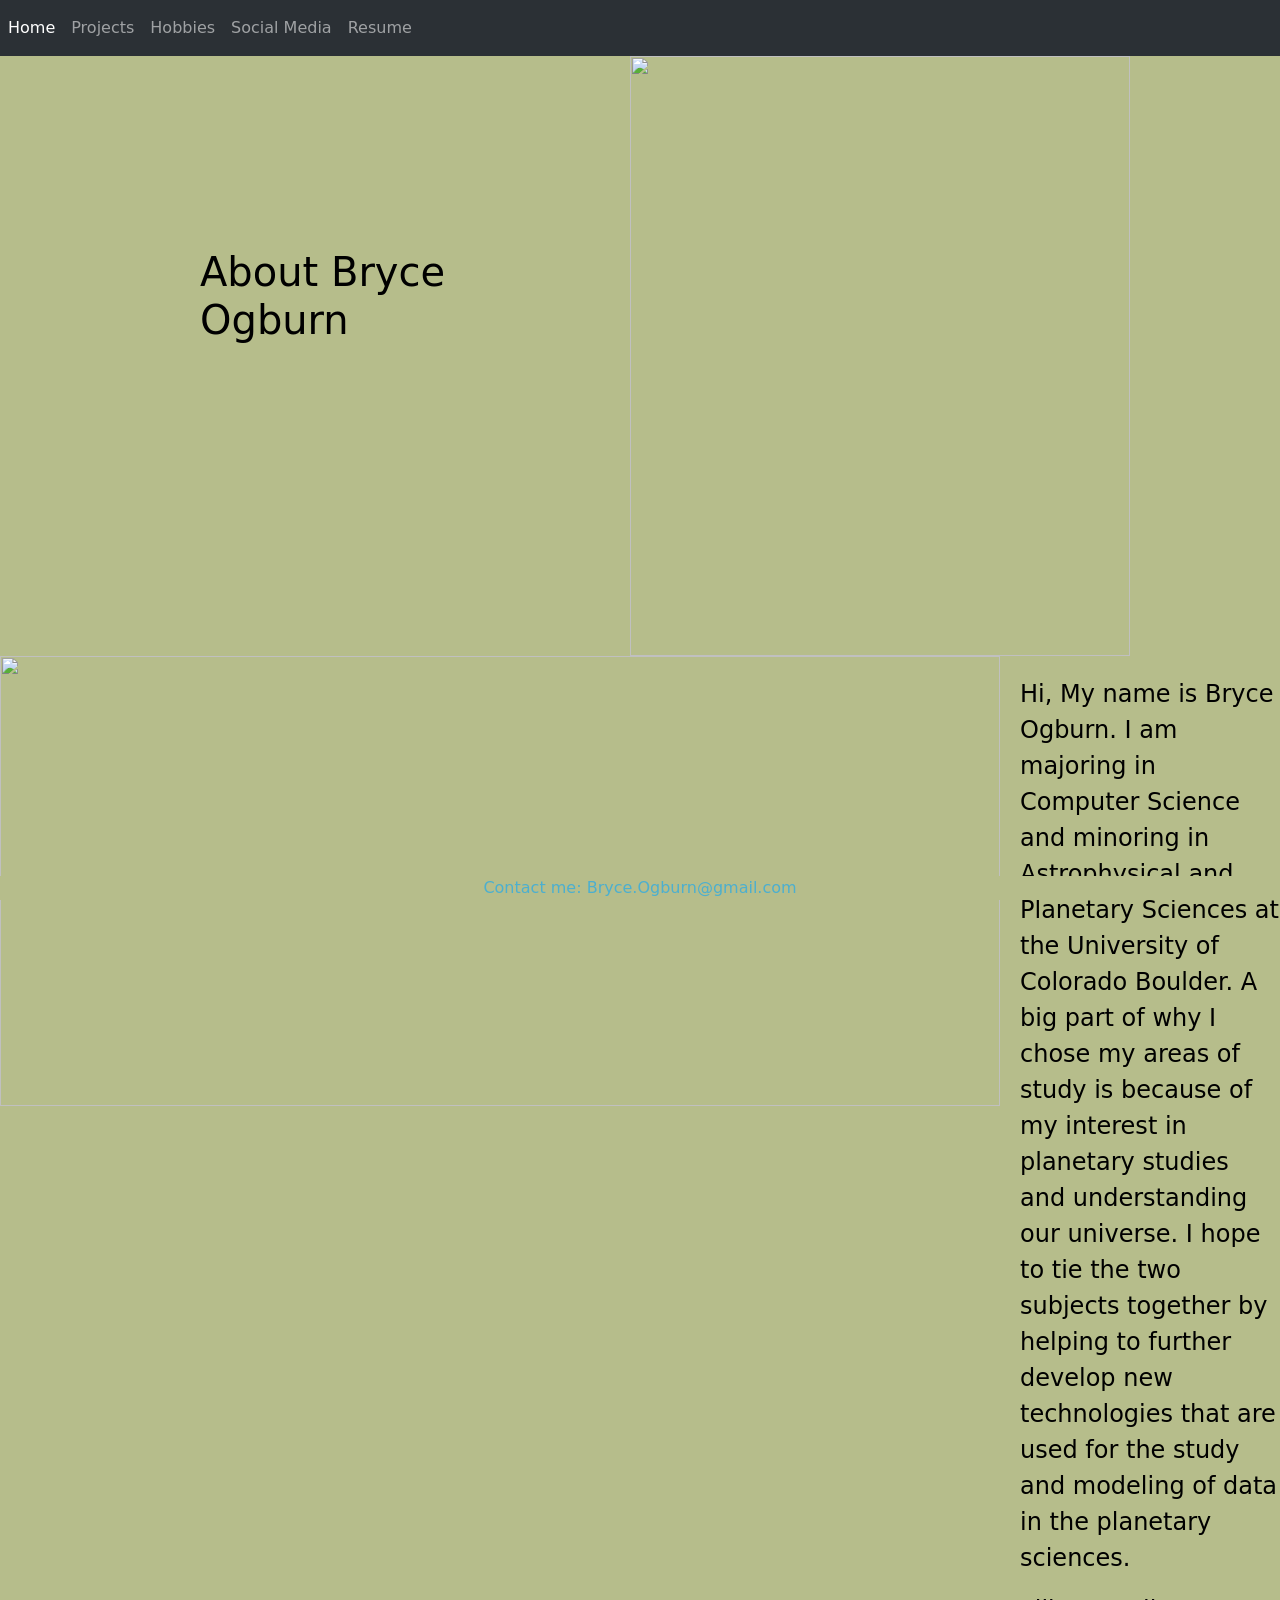
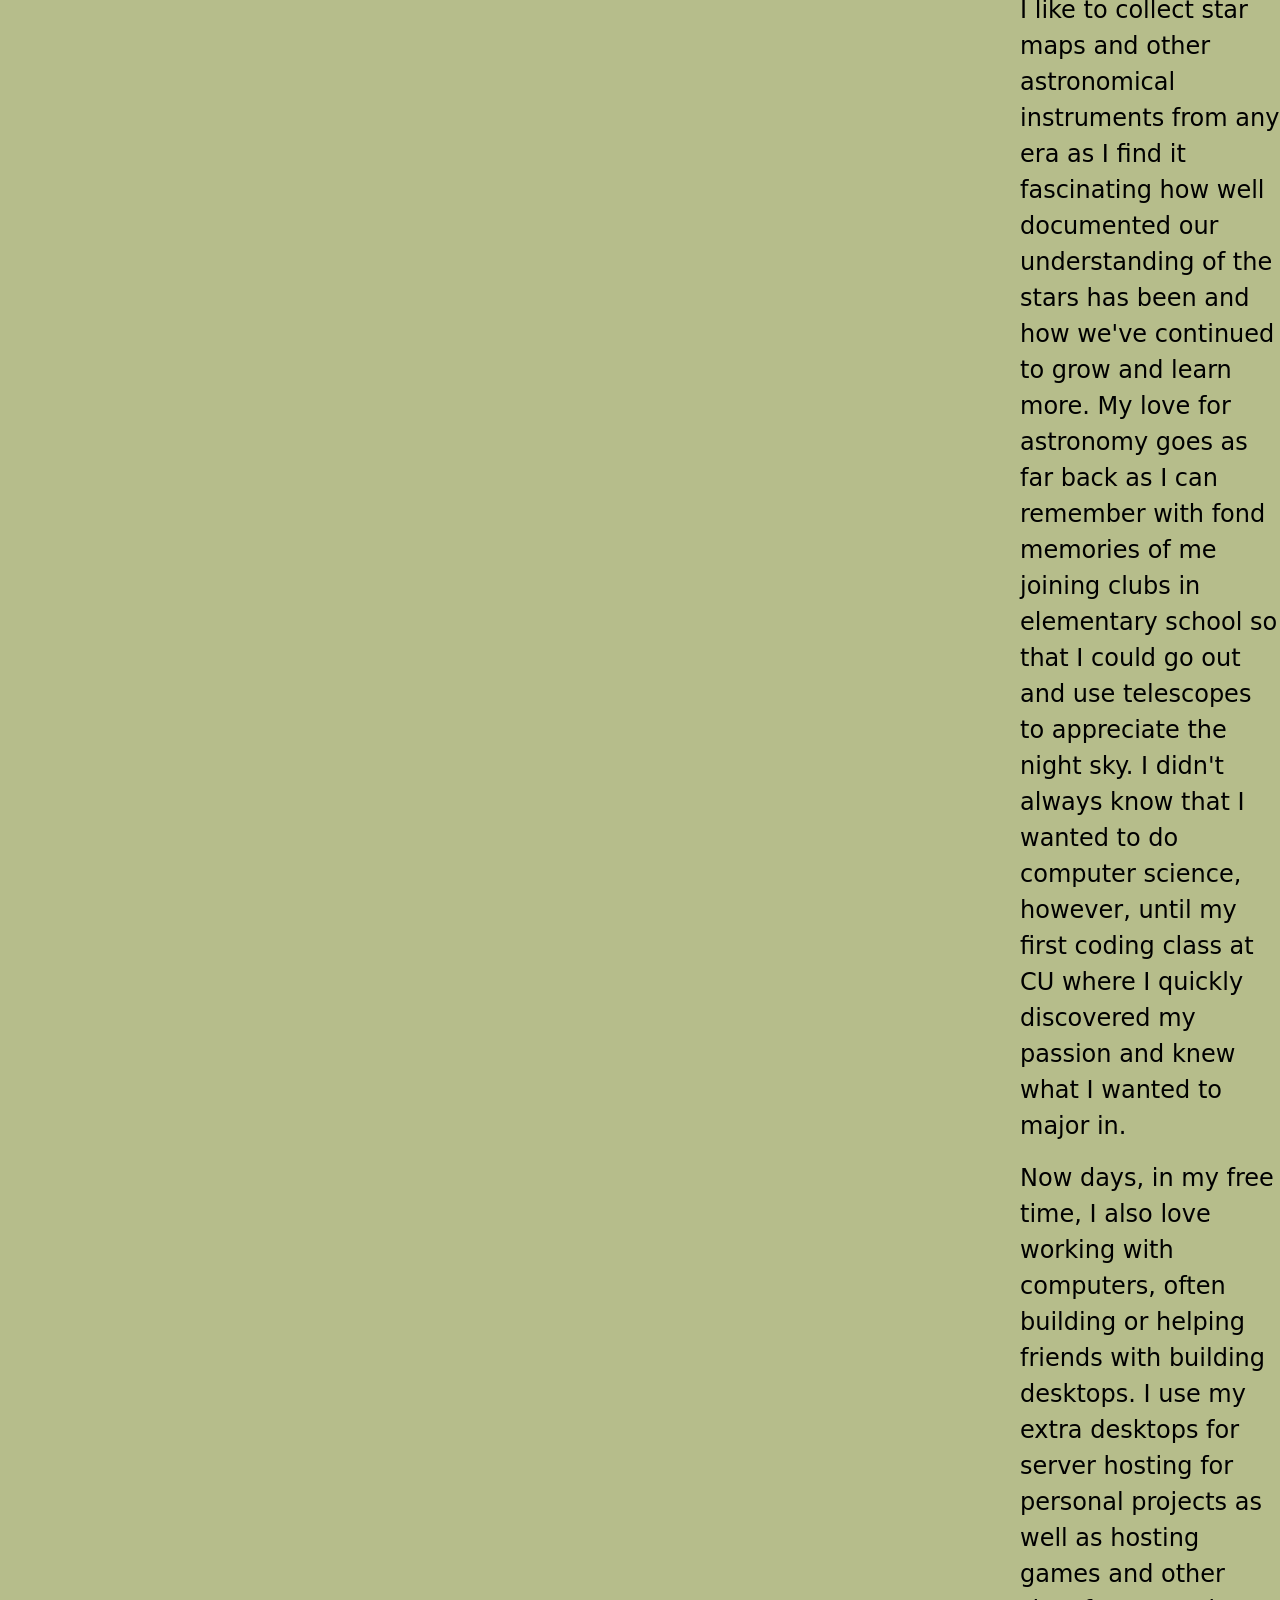
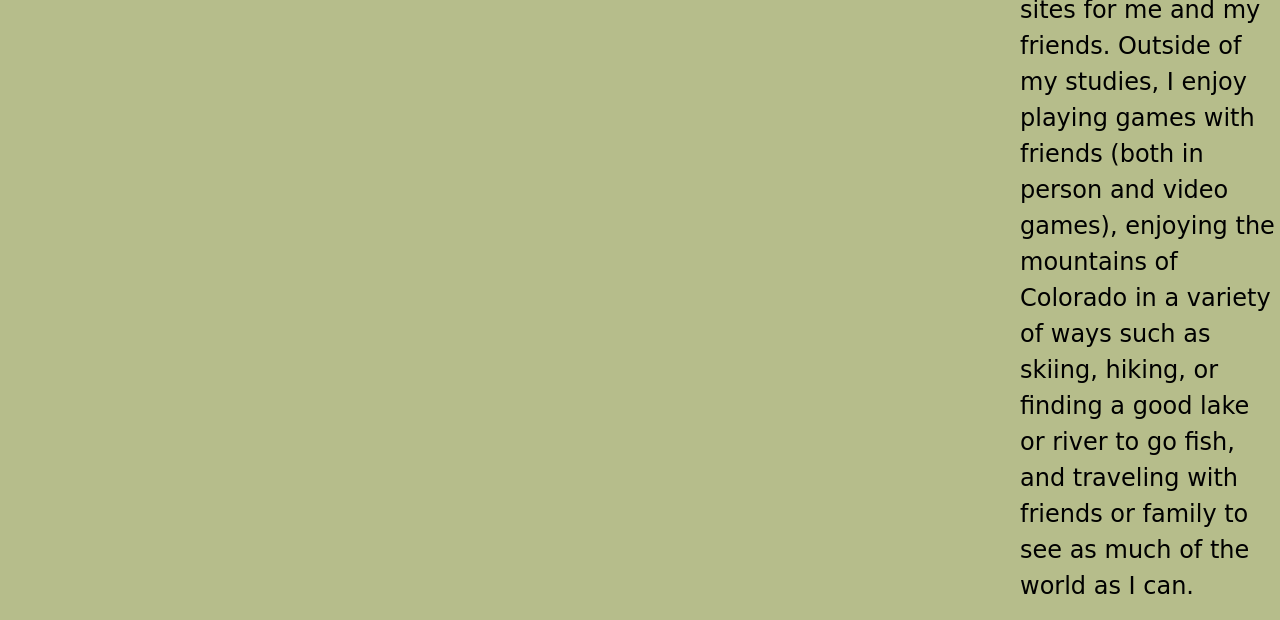
==== docs/views/index.html @ a76928f0 "Update index.html" ====
<!DOCTYPE html>
<html>
    <head>
        <title>Bryce Home</title>
        <meta charset="utf-8">
        <meta name="viewport" content="width=device-width, initial-scale=1">
        <title>Bootstrap demo</title>
        <link href="https://cdn.jsdelivr.net/npm/bootstrap@5.3.2/dist/css/bootstrap.min.css" rel="stylesheet" integrity="sha384-T3c6CoIi6uLrA9TneNEoa7RxnatzjcDSCmG1MXxSR1GAsXEV/Dwwykc2MPK8M2HN" crossorigin="anonymous">
        <link rel="stylesheet" href="style.css">
    </head>
    <nav id = "navbar" class="navbar navbar-expand-lg bg-body-tertiary" data-bs-theme="dark">
          <div class="collapse navbar-collapse" id="navbarSupportedContent">
            <ul class="navbar-nav me-auto mb-2 mb-lg-0">
              <li class="nav-item">
                <a class="nav-link active" aria-current="page" href="portfolio/index.html">Home</a>
              </li>
              <li class="nav-item">
                <a class="nav-link" href="portfolio/projects.html">Projects</a>
              </li>
              <li class="nav-item">
                <a class="nav-link" href="portfolio/hobbies.html">Hobbies</a>
              </li>
              <li class="nav-item">
                <a class="nav-link" href="portfolio/socialMedia.html">Social Media</a>
              </li>
              <li class="nav-item">
                <a class="nav-link" href="portfolio/resume.html">Resume</a>
              </li>
            </ul>
          </div>
        </div>
      </nav>
      <body>
        <div style="display: flex; align-items: flex-start;">
          <h1 style="width: 762px; margin-left: 200px;"> <br><br><br><br>About Bryce <br> Ogburn</h1>
          <img  style="margin-right: 150px;" id="self-image" width="500" height="600" src="portfolio/resources/img/IMG_1322.jpg">
        </div>
        <div style="display:flex; align-items: flex-start;">
          <img id="career-interests" width="1000px" height="450px" src="portfolio/resources/img/Screenshot 2026-04-10 190650.png">
          <div style="margin-left: 20px; margin-top: 20px;">
            <p style="font-size: 24px;">Hi, My name is Bryce Ogburn. I am majoring in Computer Science and minoring in Astrophysical and Planetary Sciences at the University of Colorado Boulder. A big part of why I chose my areas of study is because of my interest in planetary studies and understanding our universe. I hope to tie the two subjects together by helping to further develop new technologies that are used for the study and modeling of data in the planetary sciences. </p>
            <p style="font-size: 24px;">I like to collect star maps and other astronomical instruments from any era as I find it fascinating how well documented our understanding of the stars has been and how we've continued to grow and learn more. My love for astronomy goes as far back as I can remember with fond memories of me joining clubs in elementary school so that I could go out and use telescopes to appreciate the night sky. I didn't always know that I wanted to do computer science, however, until my first coding class at CU where I quickly discovered my passion and knew what I wanted to major in.</p>
            <p style="font-size: 24px;">Now days, in my free time, I also love working with computers, often building or helping friends with building desktops. I use my extra desktops for server hosting for personal projects as well as hosting games and other sites for me and my friends. Outside of my studies, I enjoy playing games with friends (both in person and video games), enjoying the mountains of Colorado in a variety of ways such as skiing, hiking, or finding a good lake or river to go fish, and traveling with friends or family to see as much of the world as I can.</p>
          </div>
        </div>
        <footer id="footer" > Contact me: Bryce.Ogburn@gmail.com</footer>
    </body>
</html>
---- docs/views/style.css ----
body{
    background-color: rgb(182, 189, 139);
}
h1{
    color: black;
}
h5{
    color: blue;
}
p{
    color: black;
}
footer{
    position: fixed;
   left: 0;
   bottom: 0;
   width: 100%;
   text-align: center;
   background-color: rgb(182, 189, 139);
    color: rgb(76, 175, 207);
}
.card{
    background-color: rgb(72, 132, 61);
}
.r {
	display: inline-block;
	float: right;
	text-align: right; 
}
span{
    color: yellow;
}
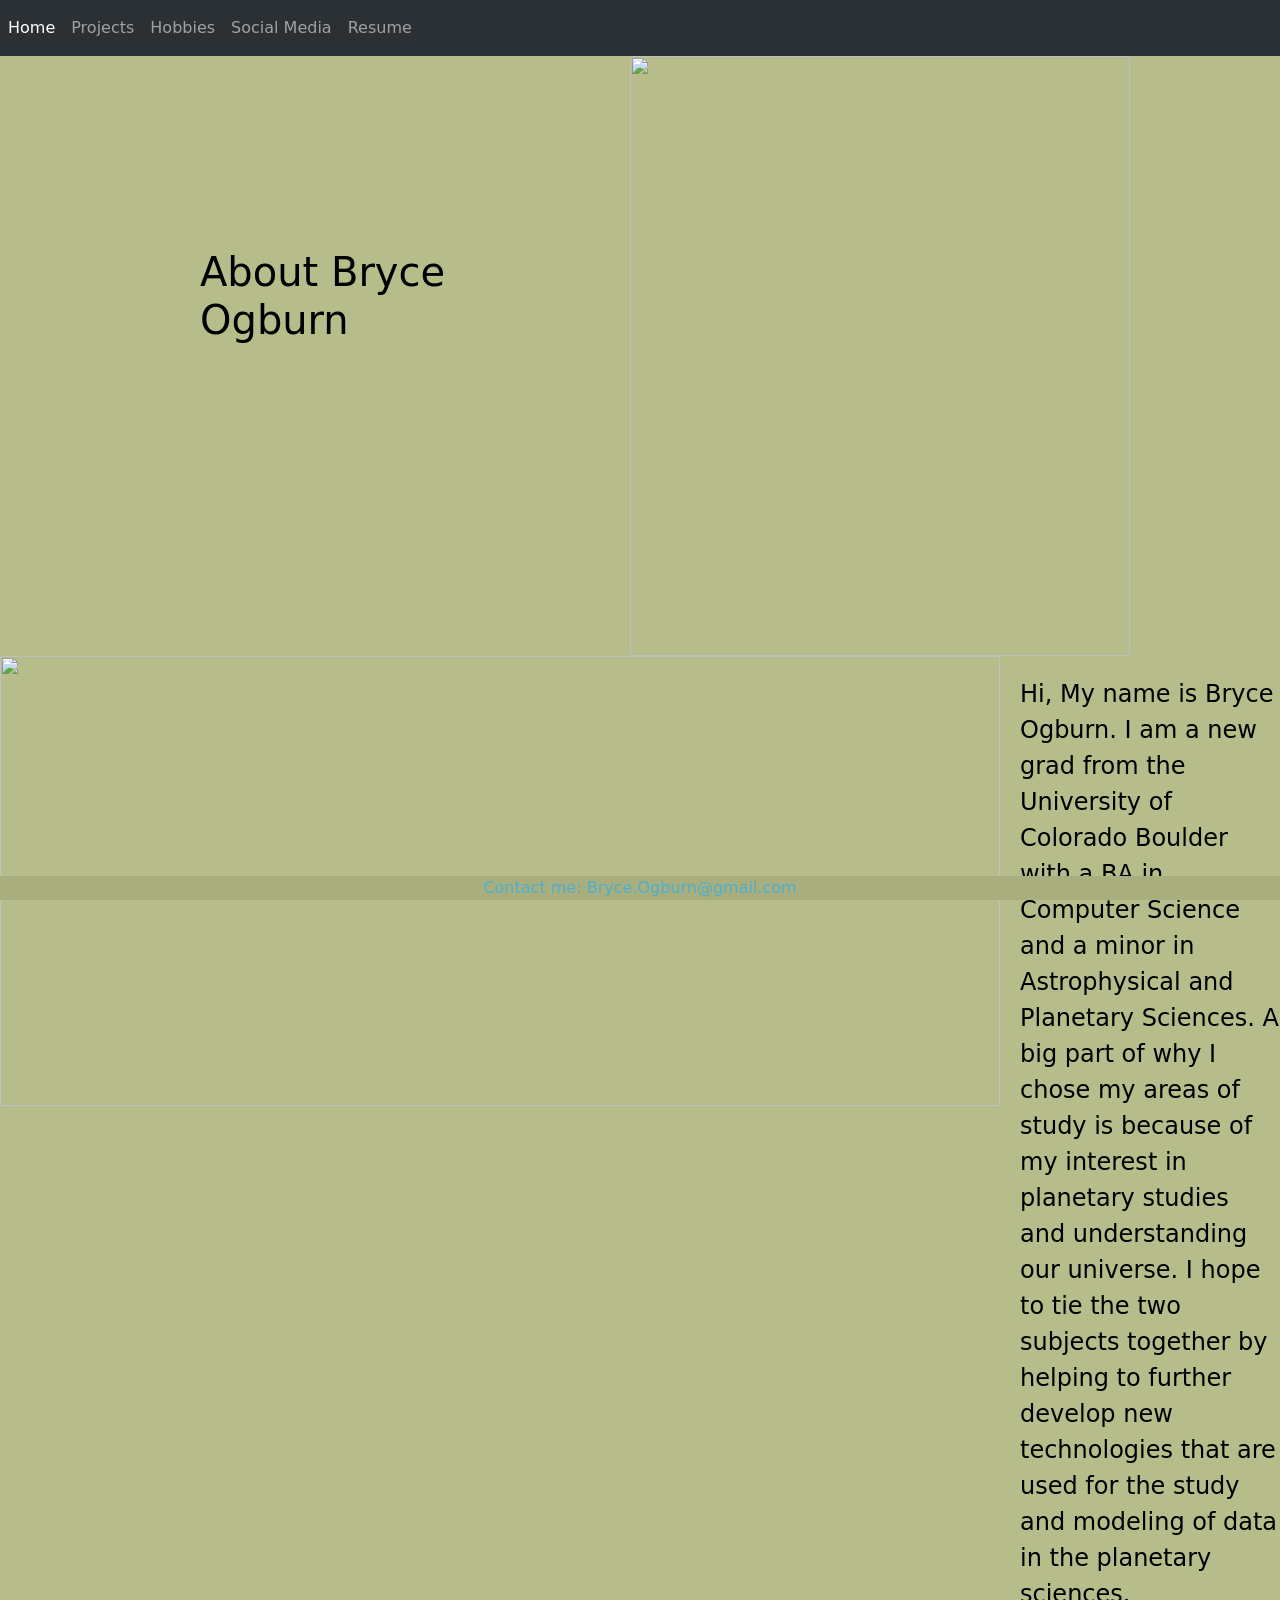
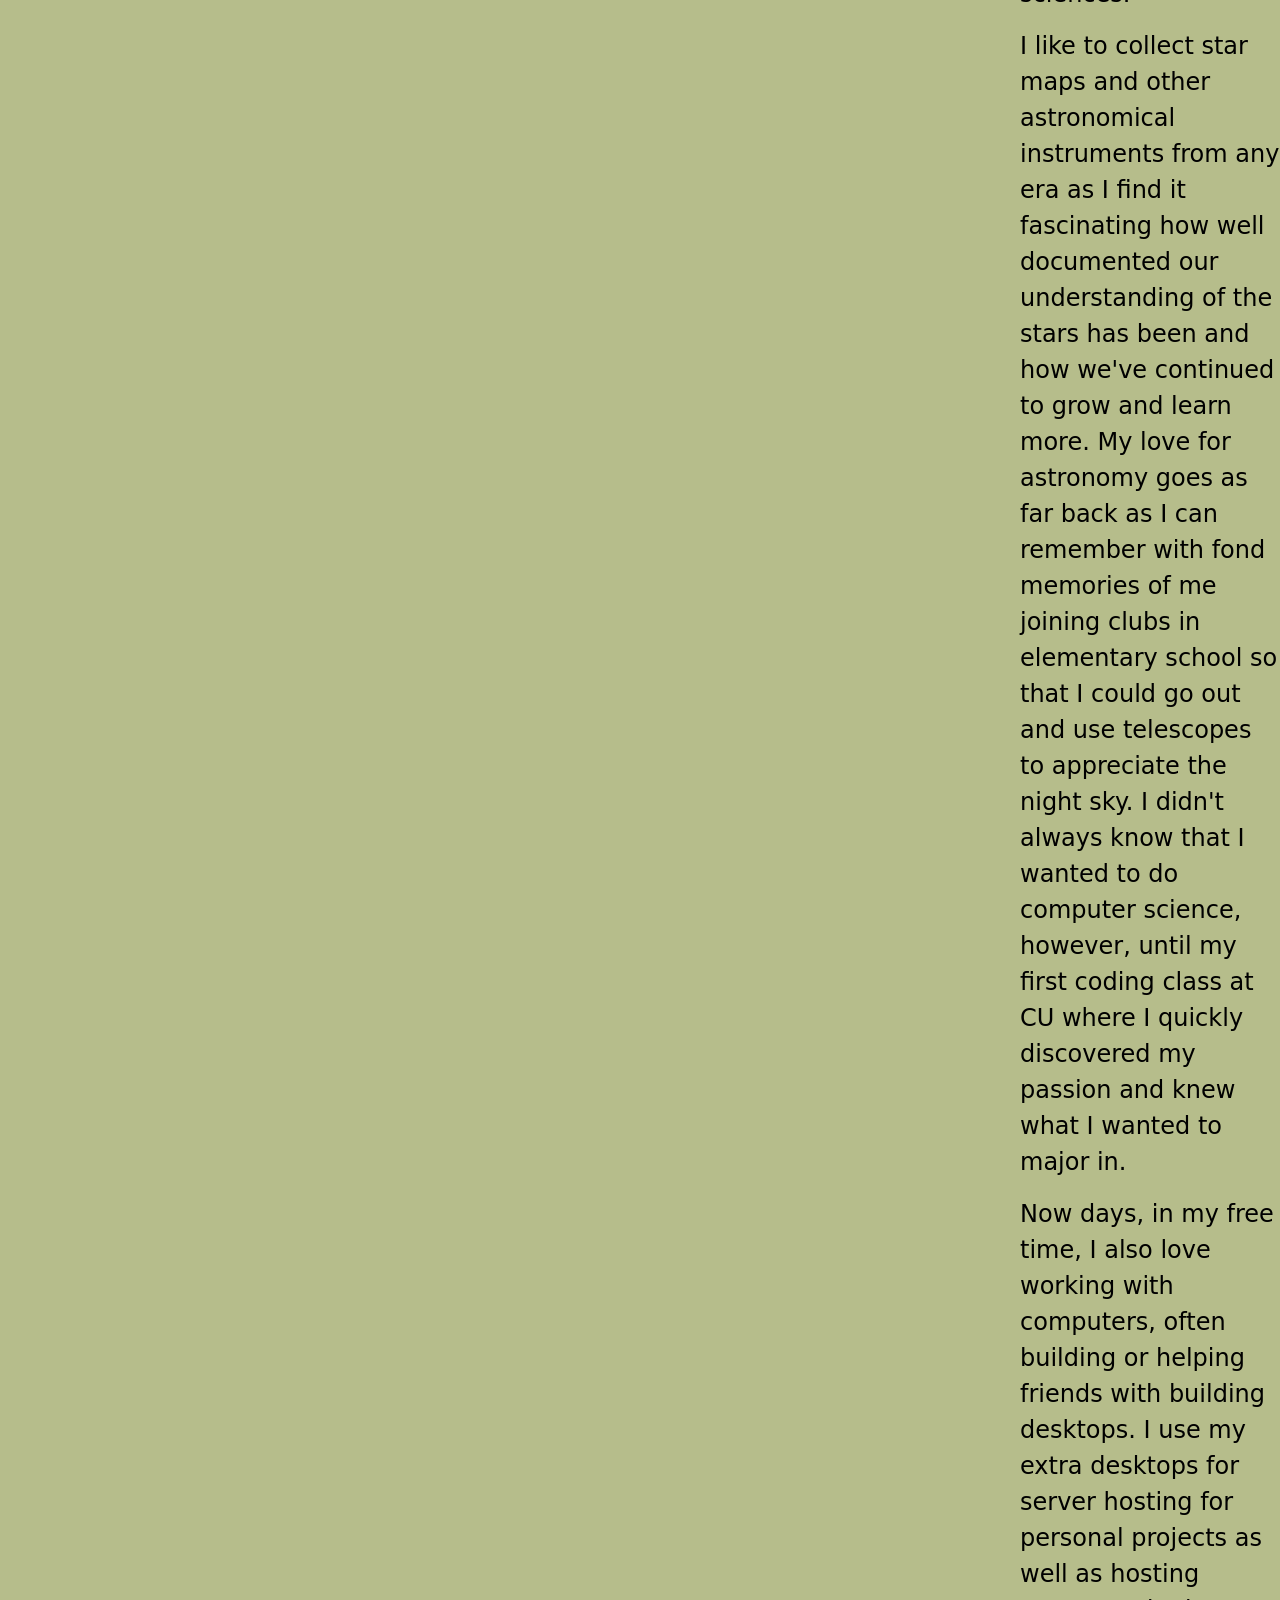
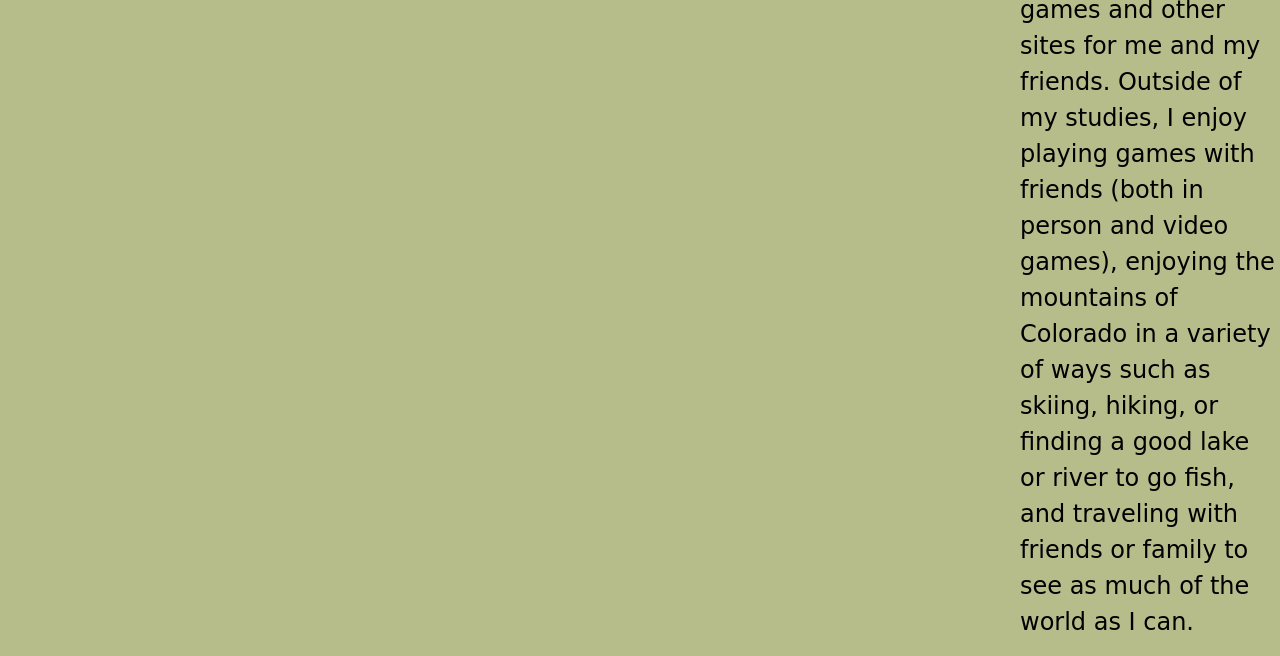
==== commit a804b021: "Update index.html" ====
--- a/docs/views/index.html
+++ b/docs/views/index.html
@@ -12,19 +12,19 @@
           <div class="collapse navbar-collapse" id="navbarSupportedContent">
             <ul class="navbar-nav me-auto mb-2 mb-lg-0">
               <li class="nav-item">
-                <a class="nav-link active" aria-current="page" href="portfolio/index.html">Home</a>
+                <a class="nav-link active" aria-current="page" href="./index.html">Home</a>
               </li>
               <li class="nav-item">
-                <a class="nav-link" href="portfolio/projects.html">Projects</a>
+                <a class="nav-link" href="./projects.html">Projects</a>
               </li>
               <li class="nav-item">
-                <a class="nav-link" href="portfolio/hobbies.html">Hobbies</a>
+                <a class="nav-link" href="./hobbies.html">Hobbies</a>
               </li>
               <li class="nav-item">
-                <a class="nav-link" href="portfolio/socialMedia.html">Social Media</a>
+                <a class="nav-link" href="./socialMedia.html">Social Media</a>
               </li>
               <li class="nav-item">
-                <a class="nav-link" href="portfolio/resume.html">Resume</a>
+                <a class="nav-link" href="./resume.html">Resume</a>
               </li>
             </ul>
           </div>
@@ -33,12 +33,12 @@
       <body>
         <div style="display: flex; align-items: flex-start;">
           <h1 style="width: 762px; margin-left: 200px;"> <br><br><br><br>About Bryce <br> Ogburn</h1>
-          <img  style="margin-right: 150px;" id="self-image" width="500" height="600" src="portfolio/resources/img/IMG_1322.jpg">
+          <img  style="margin-right: 150px;" id="self-image" width="500" height="600" src="resources/img/IMG_1322.jpg">
         </div>
         <div style="display:flex; align-items: flex-start;">
-          <img id="career-interests" width="1000px" height="450px" src="portfolio/resources/img/Screenshot 2026-04-10 190650.png">
+          <img id="career-interests" width="1000px" height="450px" src="resources/img/Screenshot 2026-04-10 190650.png">
           <div style="margin-left: 20px; margin-top: 20px;">
-            <p style="font-size: 24px;">Hi, My name is Bryce Ogburn. I am majoring in Computer Science and minoring in Astrophysical and Planetary Sciences at the University of Colorado Boulder. A big part of why I chose my areas of study is because of my interest in planetary studies and understanding our universe. I hope to tie the two subjects together by helping to further develop new technologies that are used for the study and modeling of data in the planetary sciences. </p>
+            <p style="font-size: 24px;">Hi, My name is Bryce Ogburn. I am a new grad from the University of Colorado Boulder with a BA in Computer Science and a minor in Astrophysical and Planetary Sciences. A big part of why I chose my areas of study is because of my interest in planetary studies and understanding our universe. I hope to tie the two subjects together by helping to further develop new technologies that are used for the study and modeling of data in the planetary sciences. </p>
             <p style="font-size: 24px;">I like to collect star maps and other astronomical instruments from any era as I find it fascinating how well documented our understanding of the stars has been and how we've continued to grow and learn more. My love for astronomy goes as far back as I can remember with fond memories of me joining clubs in elementary school so that I could go out and use telescopes to appreciate the night sky. I didn't always know that I wanted to do computer science, however, until my first coding class at CU where I quickly discovered my passion and knew what I wanted to major in.</p>
             <p style="font-size: 24px;">Now days, in my free time, I also love working with computers, often building or helping friends with building desktops. I use my extra desktops for server hosting for personal projects as well as hosting games and other sites for me and my friends. Outside of my studies, I enjoy playing games with friends (both in person and video games), enjoying the mountains of Colorado in a variety of ways such as skiing, hiking, or finding a good lake or river to go fish, and traveling with friends or family to see as much of the world as I can.</p>
           </div>
--- a/docs/views/style.css
+++ b/docs/views/style.css
@@ -16,11 +16,12 @@
    bottom: 0;
    width: 100%;
    text-align: center;
-   background-color: rgb(182, 189, 139);
+   background-color: rgb(169, 174, 126);
     color: rgb(76, 175, 207);
 }
 .card{
-    background-color: rgb(72, 132, 61);
+    background-color: rgb(169, 174, 126);
+	height: 900px;
 }
 .r {
 	display: inline-block;
@@ -30,4 +31,8 @@
 span{
     color: yellow;
 }
-
+#imgbody{
+    background-image: url("resources/img/stars.jpg"); 
+    background-attachment: fixed; 
+    background-size: cover;
+}
